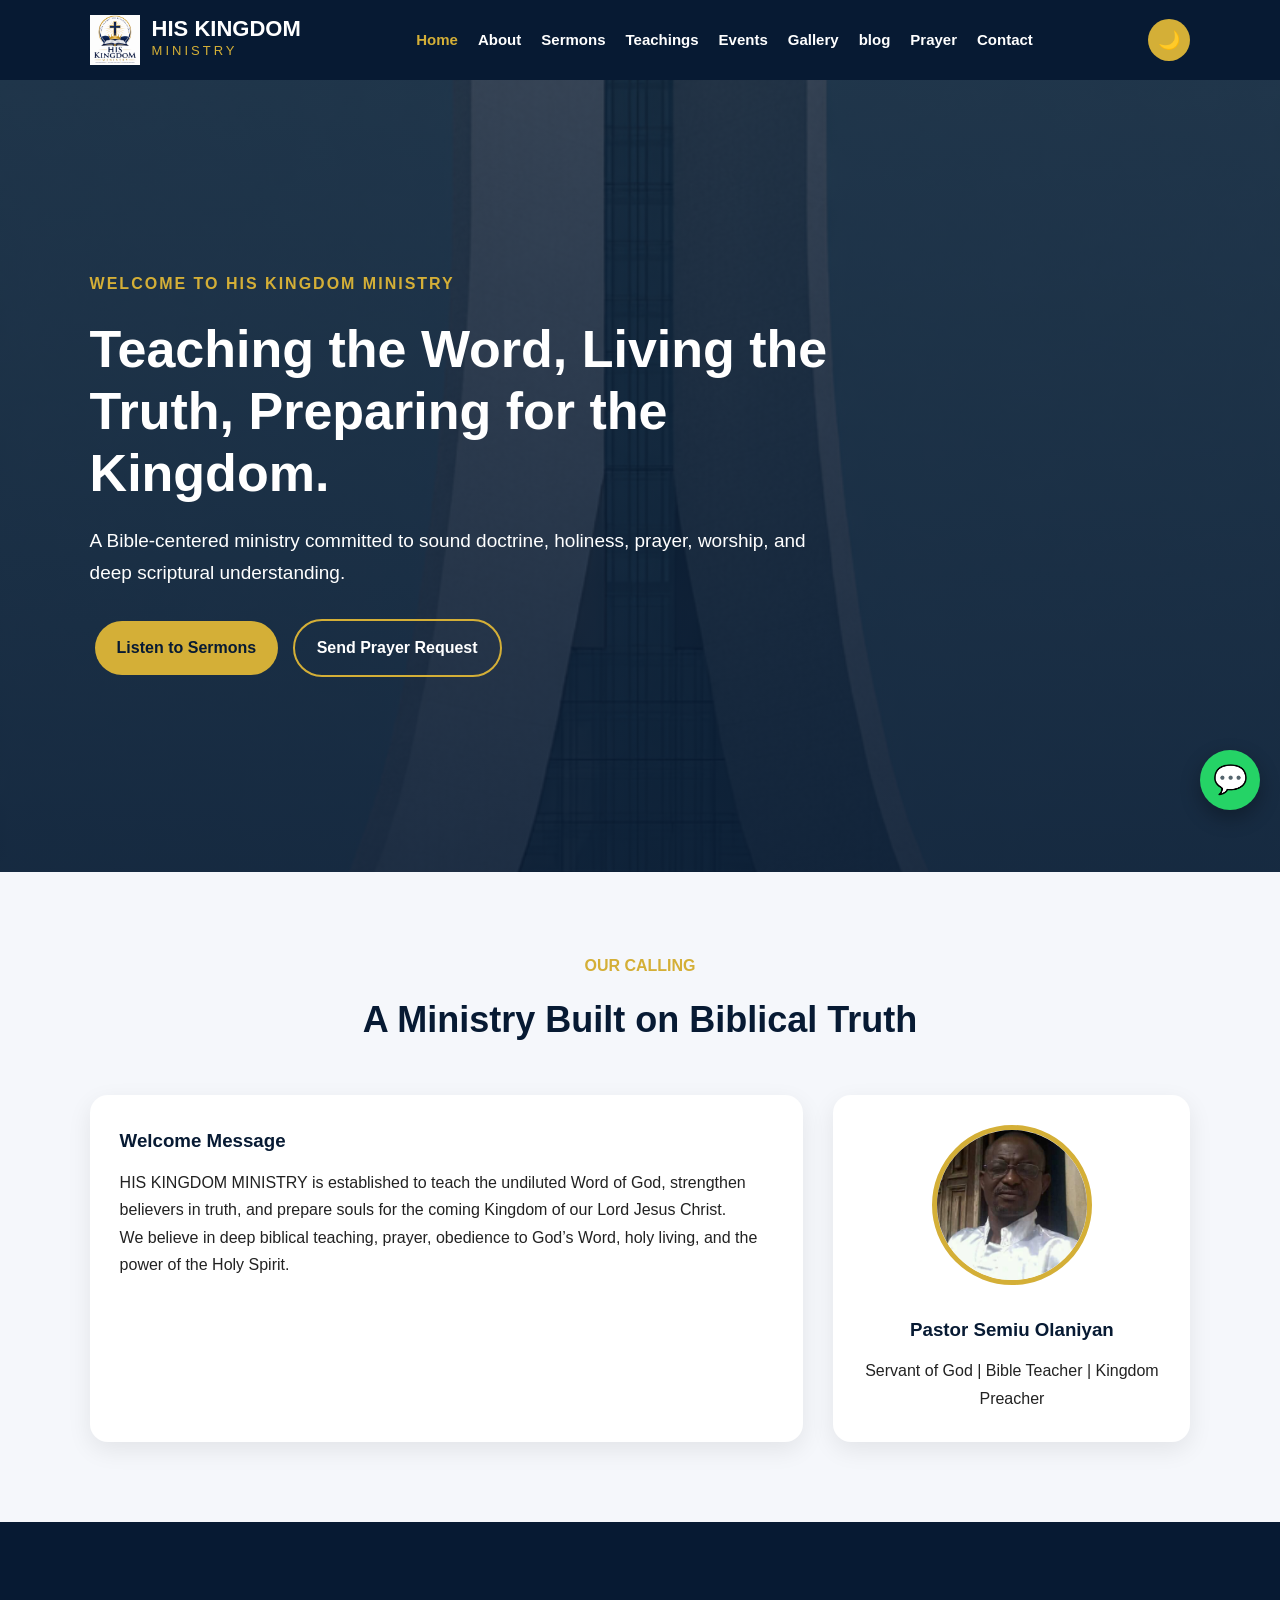
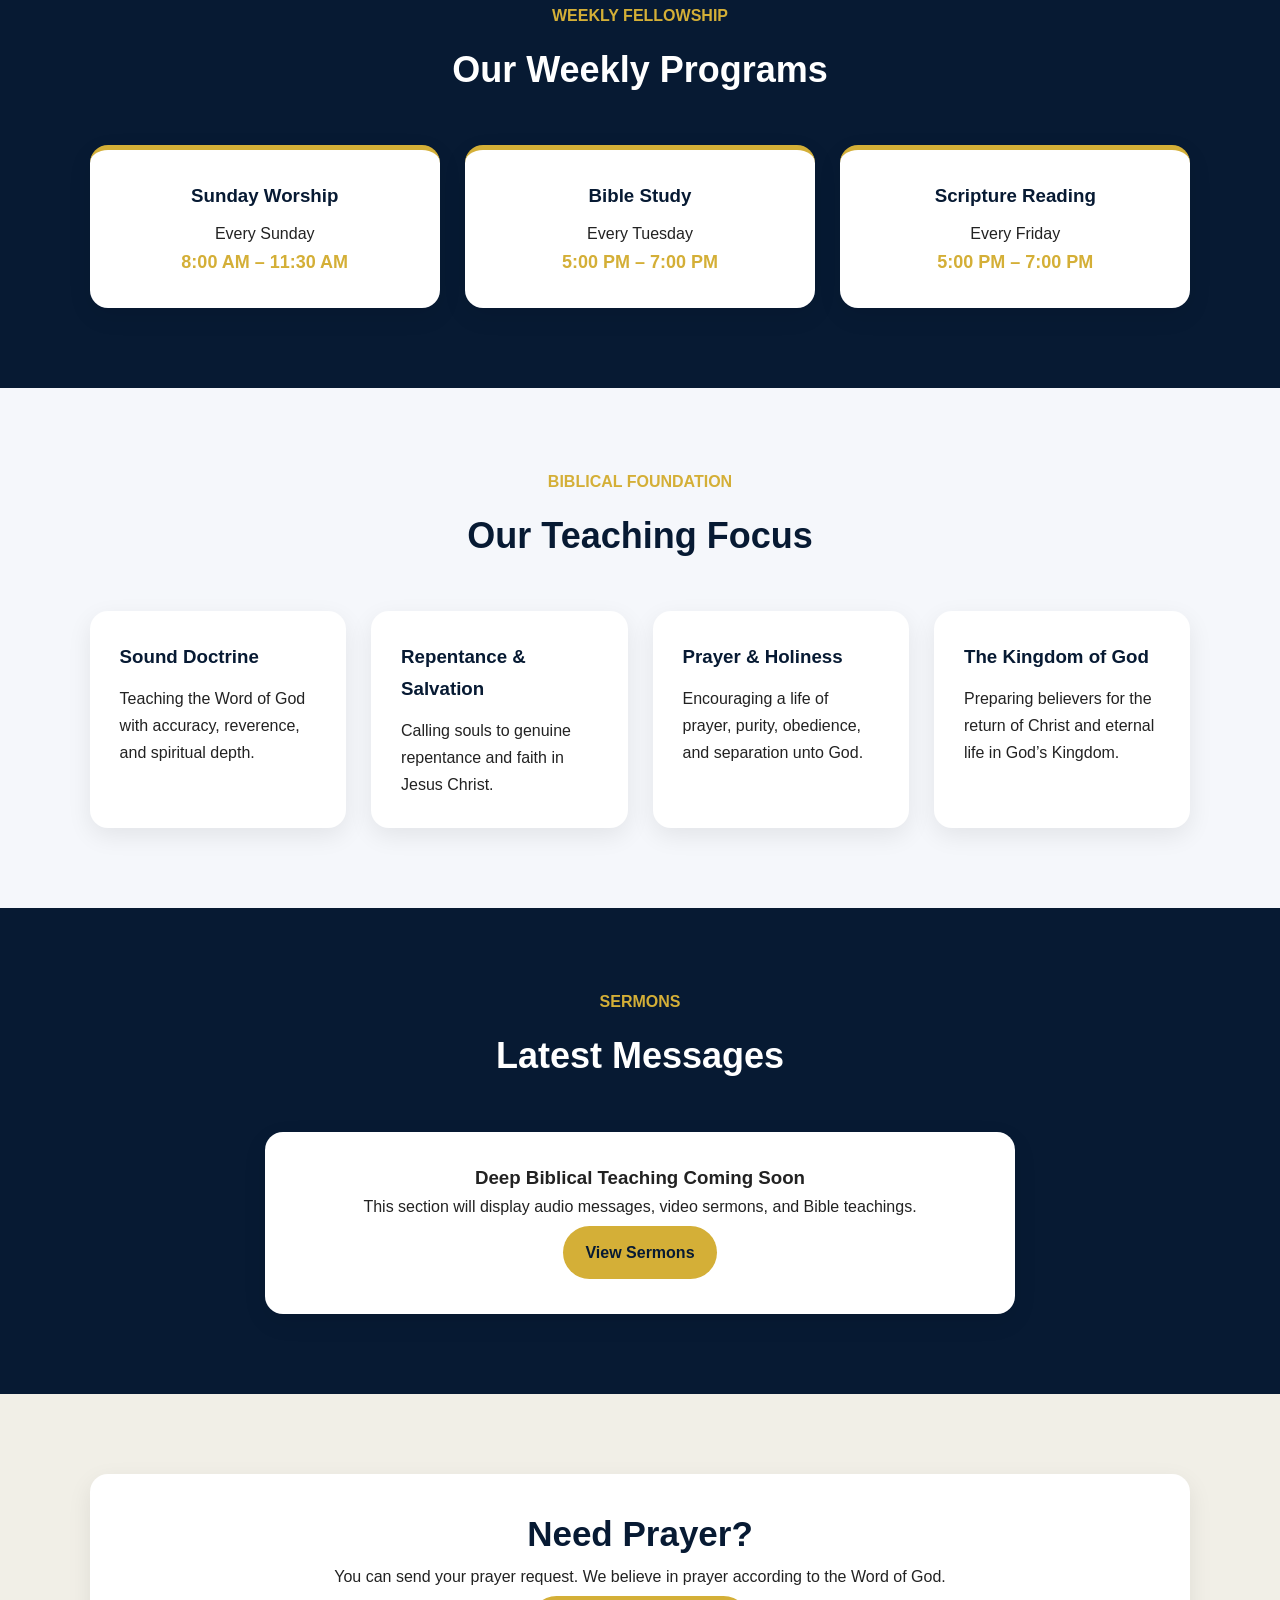
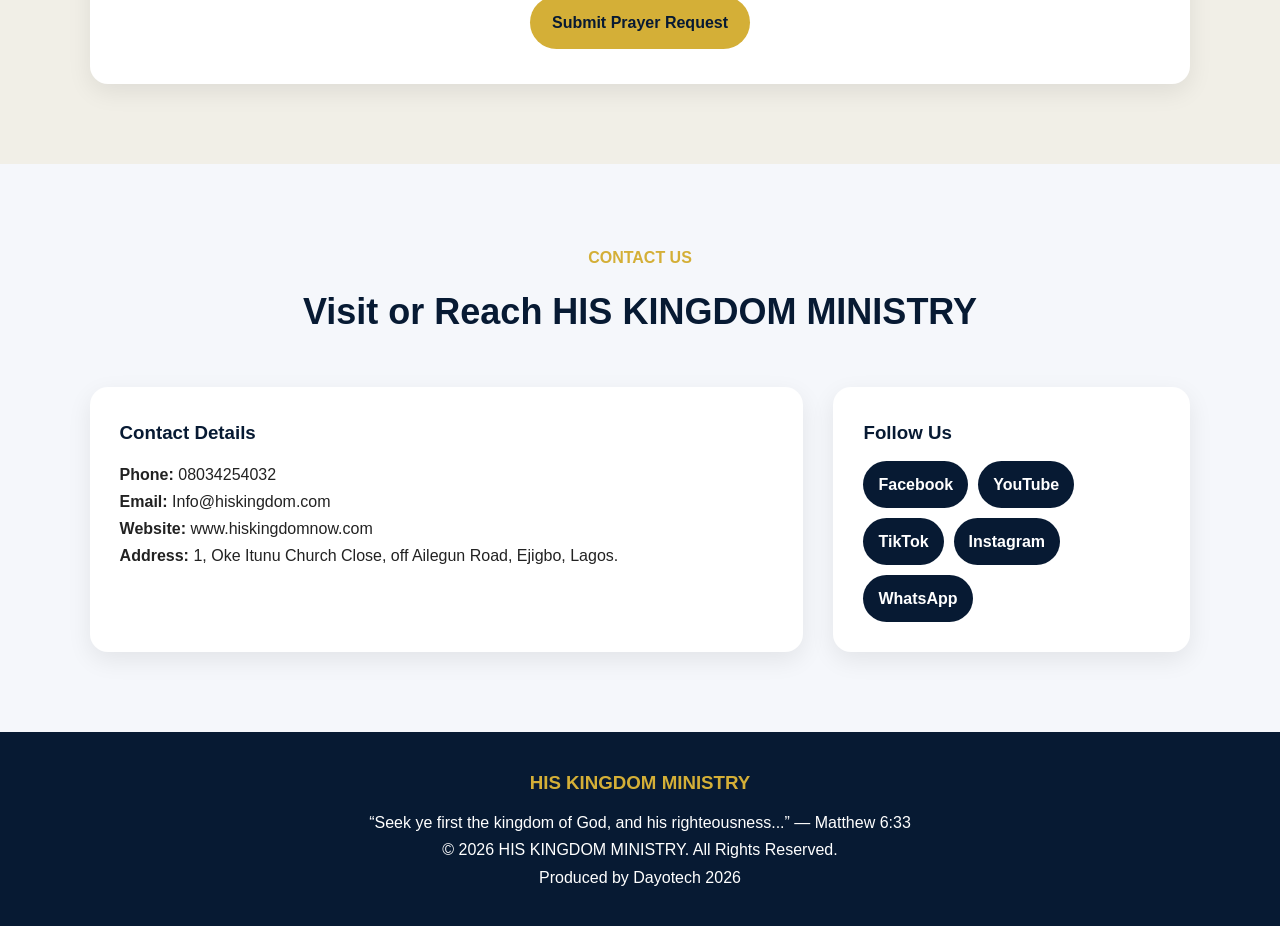
==== index.html @ 7446a450 "first commit for my church" ====
<!DOCTYPE html>
<html lang="en">
<head>
  <meta charset="UTF-8" />
  <meta name="viewport" content="width=device-width, initial-scale=1.0" />

  <title>HIS KINGDOM MINISTRY</title>

  <meta name="description" content="HIS KINGDOM MINISTRY - 
  Teaching the Word, Living the Truth, Preparing for the Kingdom.">
  <meta name="keywords" content="His Kingdom Ministry, Church in Ejigbo Lagos, Biblical Teaching, Bible Study, Scripture Reading, Sunday Worship">
  <meta name="author" content="Pastor Semiu Olaniyan">
  <link rel="icon" type="image/png" href="favicon.png">

  <link rel="stylesheet" href="style.css" />
</head>
<body>
  <div id="loader">
  <div class="loader-content">
    <img src="logo.png" alt="Logo">
    <div class="spinner"></div>
  </div>
</div>

  <!-- HEADER -->
   <header class="header"> 
   <div class="logo">
  <img src="logo.png" alt="HIS KINGDOM MINISTRY Logo">

  <div class="logo-text">
    <h1>HIS KINGDOM</h1>
    <p>MINISTRY</p>
  </div>
</div>


    <nav class="nav" id="navMenu">
      <a href="index.html" class="active">Home</a>
      <a href="about.html">About</a>
      <a href="sermons.html">Sermons</a>
      <a href="teachings.html">Teachings</a>
      <a href="events.html">Events</a>
      <a href="gallery.html">Gallery</a>
      <a href="blog.html">blog</a>
      <a href="prayer.html">Prayer</a>
      <a href="contact.html">Contact</a>
    </nav>
    <button class="dark-btn" onclick="toggleDarkMode()">🌙</button>

    <button class="menu-btn" onclick="toggleMenu()">☰</button>
  </header>

  <!-- HERO -->
  <section class="hero">
    <div class="hero-overlay">
      <div class="hero-content">
        <span class="small-title">Welcome to HIS KINGDOM MINISTRY</span>
        <h2>Teaching the Word, Living the Truth, Preparing for the Kingdom.</h2>
        <p>
          A Bible-centered ministry committed to sound doctrine, holiness,
          prayer, worship, and deep scriptural understanding.
        </p>

        <div class="hero-buttons">
          <a href="sermons.html" class="btn primary-btn">Listen to Sermons</a>
          <a href="prayer.html" class="btn secondary-btn">Send Prayer Request</a>
        </div>
      </div>
    </div>
  </section>

   
   <!-- WELCOME -->
<section class="section welcome">
  <div class="container">
    <div class="section-title">
      <span>Our Calling</span>
      <h2>A Ministry Built on Biblical Truth</h2>
    </div>

    <div class="welcome-grid">
      <div class="welcome-text">
        <h3>Welcome Message</h3>
        <p>
          HIS KINGDOM MINISTRY is established to teach the undiluted Word of God,
          strengthen believers in truth, and prepare souls for the coming Kingdom
          of our Lord Jesus Christ.
        </p>
        <p>
          We believe in deep biblical teaching, prayer, obedience to God’s Word,
          holy living, and the power of the Holy Spirit.
        </p>
      </div>

      <div class="pastor-card">
        <img 
          src="images/pastor.jpg"
          alt="Pastor Semiu Olaniyan"
          class="pastor-image"
        >

        <h3>Pastor Semiu Olaniyan</h3>
        <p>Servant of God | Bible Teacher | Kingdom Preacher</p>
      </div>
    </div>
  </div>
</section>
  <!-- PROGRAMS -->
  <section class="section programs">
    <div class="container">
      <div class="section-title light">
        <span>Weekly Fellowship</span>
        <h2>Our Weekly Programs</h2>
      </div>

      <div class="program-grid">
        <div class="program-card">
          <h3>Sunday Worship</h3>
          <p>Every Sunday</p>
          <strong>8:00 AM – 11:30 AM</strong>
        </div>

        <div class="program-card">
          <h3>Bible Study</h3>
          <p>Every Tuesday</p>
          <strong>5:00 PM – 7:00 PM</strong>
        </div>

        <div class="program-card">
          <h3>Scripture Reading</h3>
          <p>Every Friday</p>
          <strong>5:00 PM – 7:00 PM</strong>
        </div>
      </div>
    </div>
  </section>

  <!-- TEACHINGS -->
  <section class="section">
    <div class="container">
      <div class="section-title">
        <span>Biblical Foundation</span>
        <h2>Our Teaching Focus</h2>
      </div>

      <div class="teaching-grid">
        <div class="teaching-card">
          <h3>Sound Doctrine</h3>
          <p>Teaching the Word of God with accuracy, reverence, and spiritual depth.</p>
        </div>

        <div class="teaching-card">
          <h3>Repentance & Salvation</h3>
          <p>Calling souls to genuine repentance and faith in Jesus Christ.</p>
        </div>

        <div class="teaching-card">
          <h3>Prayer & Holiness</h3>
          <p>Encouraging a life of prayer, purity, obedience, and separation unto God.</p>
        </div>

        <div class="teaching-card">
          <h3>The Kingdom of God</h3>
          <p>Preparing believers for the return of Christ and eternal life in God’s Kingdom.</p>
        </div>
      </div>
    </div>
  </section>

  <!-- SERMONS -->
  <section class="section sermons">
    <div class="container">
      <div class="section-title light">
        <span>Sermons</span>
        <h2>Latest Messages</h2>
      </div>

      <div class="sermon-box">
        <h3>Deep Biblical Teaching Coming Soon</h3>
        <p>
          This section will display audio messages, video sermons, and Bible teachings.
        </p>
        <a href="sermons.html" class="btn primary-btn">View Sermons</a>
      </div>
    </div>
  </section>

  <!-- PRAYER -->
  <section class="section prayer">
    <div class="container prayer-box">
      <h2>Need Prayer?</h2>
      <p>
        You can send your prayer request. We believe in prayer according to the Word of God.
      </p>
      <a href="prayer.html" class="btn primary-btn">Submit Prayer Request</a>
    </div>
  </section>

  <!-- CONTACT -->
  <section class="section contact-section">
    <div class="container">
      <div class="section-title">
        <span>Contact Us</span>
        <h2>Visit or Reach HIS KINGDOM MINISTRY</h2>
      </div>

      <div class="contact-grid">
        <div class="contact-card">
          <h3>Contact Details</h3>
          <p><strong>Phone:</strong> 08034254032</p>
          <p><strong>Email:</strong> Info@hiskingdom.com</p>
          <p><strong>Website:</strong> www.hiskingdomnow.com</p>
          <p><strong>Address:</strong> 1, Oke Itunu Church Close, off Ailegun Road, Ejigbo, Lagos.</p>
        </div>

        <div class="contact-card">
          <h3>Follow Us</h3>
          <div class="social-links">
            <a href="#">Facebook</a>
            <a href="#">YouTube</a>
            <a href="#">TikTok</a>
            <a href="#">Instagram</a>
            <a href="https://wa.me/2348034254032">WhatsApp</a>
          </div>
        </div>
      </div>
    </div>
  </section>

  <!-- FOOTER -->
  <footer class="footer">
    <h3>HIS KINGDOM MINISTRY</h3>
    <p>“Seek ye first the kingdom of God, and his righteousness...” — Matthew 6:33</p>
    <p>© 2026 HIS KINGDOM MINISTRY. All Rights Reserved.</p>
    <p>Produced by Dayotech 2026</p>
  </footer>

  <button class="top-btn" onclick="scrollToTop()">↑</button>

  <script src="script.js"></script>
  <a href="https://wa.me/2348034254032" class="whatsapp-float" target="_blank">
  💬
</a>
</body>
</html>
---- style.css ----
* {
  margin: 0;
  padding: 0;
  box-sizing: border-box;
}

body {
  font-family: Arial, sans-serif;
  background: #f5f7fb;
  color: #222;
  line-height: 1.7;
}

a {
  text-decoration: none;
}

.header {
  width: 100%;
  background: #071a33;
  color: #fff;
  display: flex;
  justify-content: space-between;
  align-items: center;
  padding: 15px 7%;
  position: sticky;
  top: 0;
  z-index: 1000;
}

 .logo {
  display: flex;
  align-items: center;
  gap: 12px;
}

.logo img {
  width: 65px;
  height: 65px;
  object-fit: contain;
}

.logo-text h1 {
  font-size: 22px;
  line-height: 1;
  color: #fff;
}

.logo-text p {
  font-size: 13px;
  color: #d4af37;
  letter-spacing: 3px;
}


.logo h1 {
  font-size: 22px;
  line-height: 1;
}

.logo p {
  font-size: 13px;
  color: #d4af37;
  letter-spacing: 3px;
}

.nav {
  display: flex;
  align-items: center;
  gap: 20px;
}

.nav a {
  color: #fff;
  font-weight: bold;
  font-size: 15px;
  transition: 0.3s;
}

.nav a:hover,
.nav a.active {
  color: #d4af37;
}

.menu-btn {
  display: none;
  background: #d4af37;
  color: #071a33;
  border: none;
  padding: 8px 12px;
  font-size: 24px;
  border-radius: 6px;
  cursor: pointer;
}

.hero {
  min-height: 88vh;
  background:
    linear-gradient(rgba(7, 26, 51, 0.8), rgba(7, 26, 51, 0.9)),
    url("images/church-bg.jpg");
  background-size: cover;
  background-position: center;
}

.hero-overlay {
  min-height: 88vh;
  display: flex;
  align-items: center;
  padding: 0 7%;
}

.hero-content {
  max-width: 750px;
  color: #fff;
}

.small-title {
  color: #d4af37;
  font-weight: bold;
  text-transform: uppercase;
  letter-spacing: 2px;
}

.hero-content h2 {
  font-size: 52px;
  margin: 20px 0;
  line-height: 1.2;
}

.hero-content p {
  font-size: 19px;
  margin-bottom: 25px;
}

.btn {
  display: inline-block;
  padding: 13px 22px;
  border-radius: 30px;
  font-weight: bold;
  margin: 5px;
  transition: 0.3s;
}

.primary-btn {
  background: #d4af37;
  color: #071a33;
}

.secondary-btn {
  border: 2px solid #d4af37;
  color: #fff;
}

.primary-btn:hover,
.secondary-btn:hover {
  transform: translateY(-3px);
}

.section {
  padding: 80px 7%;
}

.container {
  max-width: 1200px;
  margin: auto;
}

.section-title {
  text-align: center;
  margin-bottom: 45px;
}

.section-title span {
  color: #d4af37;
  font-weight: bold;
  text-transform: uppercase;
}

.section-title h2 {
  color: #071a33;
  font-size: 36px;
  margin-top: 10px;
}

.section-title.light h2 {
  color: #fff;
}

.welcome-grid,
.contact-grid {
  display: grid;
  grid-template-columns: 2fr 1fr;
  gap: 30px;
}

.welcome-text,
.pastor-card,
.contact-card,
.teaching-card,
.program-card,
.sermon-box,
.prayer-box {
  background: #fff;
  padding: 30px;
  border-radius: 18px;
  box-shadow: 0 8px 25px rgba(0,0,0,0.08);
}

.welcome-text h3,
.pastor-card h3,
.contact-card h3,
.teaching-card h3 {
  color: #071a33;
  margin-bottom: 12px;
}

.pastor-card {
  text-align: center;
}



.programs,
.sermons {
  background: #071a33;
}

.program-grid,
.teaching-grid {
  display: grid;
  grid-template-columns: repeat(3, 1fr);
  gap: 25px;
}

.teaching-grid {
  grid-template-columns: repeat(4, 1fr);
}

.program-card {
  text-align: center;
  border-top: 5px solid #d4af37;
}

.program-card h3 {
  color: #071a33;
  margin-bottom: 8px;
}

.program-card strong {
  color: #d4af37;
  font-size: 18px;
}

.teaching-card {
  transition: 0.3s;
}

.teaching-card:hover {
  transform: translateY(-8px);
}

.sermon-box {
  text-align: center;
  max-width: 750px;
  margin: auto;
}

.prayer {
  background: #f1efe7;
}

.prayer-box {
  text-align: center;
}

.prayer-box h2 {
  color: #071a33;
  font-size: 35px;
}

.social-links {
  display: flex;
  flex-wrap: wrap;
  gap: 10px;
}

.social-links a {
  background: #071a33;
  color: #fff;
  padding: 10px 15px;
  border-radius: 25px;
  font-weight: bold;
}

.social-links a:hover {
  background: #d4af37;
  color: #071a33;
}

.footer {
  background: #071a33;
  color: #fff;
  text-align: center;
  padding: 35px 7%;
}

.footer h3 {
  color: #d4af37;
  margin-bottom: 10px;
}

.top-btn {
  position: fixed;
  right: 20px;
  bottom: 25px;
  background: #d4af37;
  color: #071a33;
  border: none;
  width: 45px;
  height: 45px;
  border-radius: 50%;
  font-size: 22px;
  cursor: pointer;
  display: none;
}

/* TABLET */
@media (max-width: 992px) {
  .program-grid,
  .teaching-grid,
  .welcome-grid,
  .contact-grid {
    grid-template-columns: 1fr 1fr;
  }

  .hero-content h2 {
    font-size: 42px;
  }
}

/* MOBILE */
@media (max-width: 768px) {
  .header {
    padding: 15px 5%;
  }

  .menu-btn {
    display: block;
  }

  .nav {
    position: absolute;
    top: 75px;
    right: 5%;
    width: 240px;
    background: #071a33;
    flex-direction: column;
    align-items: flex-start;
    padding: 20px;
    border-radius: 12px;
    display: none;
    box-shadow: 0 10px 30px rgba(0,0,0,0.3);
  }

  .nav.show {
    display: flex;
  }

  .hero-content h2 {
    font-size: 34px;
  }

  .hero-content p {
    font-size: 16px;
  }

  .section {
    padding: 60px 5%;
  }

  .program-grid,
  .teaching-grid,
  .welcome-grid,
  .contact-grid {
    grid-template-columns: 1fr;
  }

  .section-title h2 {
    font-size: 28px;
  }

  .logo h1 {
    font-size: 18px;
  }
}
.logo img {
  width: 50px;
  height: 50px;
}

/* SMALL PHONES */
@media (max-width: 480px) {
  .hero-content h2 {
    font-size: 29px;
  }

  .btn {
    display: block;
    text-align: center;
    width: 100%;
  }

  .nav {
    width: 90%;
    right: 5%;
  }
}

/* INNER PAGES */
.page-hero {
  background: linear-gradient(rgba(7, 26, 51, 0.85), rgba(7, 26, 51, 0.9)),
              url("images/church-bg.jpg");
  background-size: cover;
  background-position: center;
  color: #fff;
  text-align: center;
  padding: 110px 7%;
}

.page-hero h2 {
  font-size: 45px;
  margin-bottom: 15px;
  color: #d4af37;
}

.page-hero p {
  max-width: 750px;
  margin: auto;
  font-size: 18px;
}

.text-page {
  background: #fff;
  padding: 35px;
  border-radius: 18px;
  box-shadow: 0 8px 25px rgba(0,0,0,0.08);
}

.text-page h2 {
  color: #071a33;
  margin: 25px 0 10px;
}

.text-page ul {
  margin-left: 20px;
}

.card-grid {
  display: grid;
  grid-template-columns: repeat(3, 1fr);
  gap: 25px;
}

.info-card,
.event-card {
  background: #fff;
  padding: 30px;
  border-radius: 18px;
  box-shadow: 0 8px 25px rgba(0,0,0,0.08);
  border-top: 5px solid #d4af37;
}

.info-card h3,
.event-card h3 {
  color: #071a33;
  margin-bottom: 12px;
}

.small-btn {
  display: inline-block;
  margin-top: 15px;
  background: #071a33;
  color: #fff;
  padding: 10px 18px;
  border-radius: 25px;
}

.event-list {
  display: grid;
  gap: 25px;
}

.gallery-grid {
  display: grid;
  grid-template-columns: repeat(3, 1fr);
  gap: 25px;
}

 .gallery-item {
  overflow: hidden;
  border-radius: 18px;
  box-shadow: 0 8px 25px rgba(0,0,0,0.1);
  position: relative;
}

.gallery-item img {
  width: 100%;
  height: 250px;
  object-fit: cover;
  display: block;
  transition: 0.4s ease;
}

.gallery-item:hover img {
  transform: scale(1.08);
}

.form-container {
  max-width: 750px;
}

.main-form {
  display: flex;
  flex-direction: column;
  gap: 12px;
}

.main-form label {
  font-weight: bold;
  color: #071a33;
}

.main-form input,
.main-form textarea {
  width: 100%;
  padding: 14px;
  border: 1px solid #ddd;
  border-radius: 10px;
  font-size: 15px;
  outline: none;
}

.main-form input:focus,
.main-form textarea:focus {
  border-color: #d4af37;
}

.form-btn {
  background: #d4af37;
  color: #071a33;
  border: none;
  padding: 14px;
  border-radius: 30px;
  font-weight: bold;
  cursor: pointer;
  margin-top: 10px;
}

.form-btn:hover {
  background: #071a33;
  color: #fff;
}

.contact-social {
  margin-top: 20px;
}

/* RESPONSIVE INNER PAGES */
@media (max-width: 992px) {
  .card-grid,
  .gallery-grid {
    grid-template-columns: repeat(2, 1fr);
  }

  .page-hero h2 {
    font-size: 36px;
  }
}

@media (max-width: 768px) {
  .card-grid,
  .gallery-grid {
    grid-template-columns: 1fr;
  }

  .page-hero {
    padding: 80px 5%;
  }

  .page-hero h2 {
    font-size: 30px;
  }

  .page-hero p {
    font-size: 16px;
  }

  .text-page {
    padding: 25px;
  }
}

.whatsapp-float {
  position: fixed;
  bottom: 90px;
  right: 20px;
  width: 60px;
  height: 60px;
  background: #25d366;
  color: #fff;
  border-radius: 50%;
  display: flex;
  align-items: center;
  justify-content: center;
  font-size: 28px;
  text-decoration: none;
  z-index: 1000;
  box-shadow: 0 8px 20px rgba(0,0,0,0.3);
  transition: 0.3s;
}

.whatsapp-float:hover {
  transform: scale(1.1);
}

.fade-up {
  opacity: 0;
  transform: translateY(40px);
  transition: all 1s ease;
}

.fade-up.show {
  opacity: 1;
  transform: translateY(0);
}

.dark-btn {
  background: #d4af37;
  border: none;
  color: #071a33;
  width: 42px;
  height: 42px;
  border-radius: 50%;
  cursor: pointer;
  font-size: 18px;
}

body.dark-mode {
  background: #111;
  color: #eee;
}

body.dark-mode .section,
body.dark-mode .welcome-text,
body.dark-mode .pastor-card,
body.dark-mode .contact-card,
body.dark-mode .teaching-card,
body.dark-mode .info-card,
body.dark-mode .event-card,
body.dark-mode .text-page,
body.dark-mode .program-card,
body.dark-mode .main-form {
  background: #1d1d1d;
  color: #eee;
}

body.dark-mode h1,
body.dark-mode h2,
body.dark-mode h3 {
  color: #d4af37;
}

#loader {
  position: fixed;
  width: 100%;
  height: 100vh;
  background: #071a33;
  z-index: 99999;
  display: flex;
  justify-content: center;
  align-items: center;
}

.loader-content {
  text-align: center;
}

.loader-content img {
  width: 120px;
  margin-bottom: 20px;
}

.spinner {
  width: 50px;
  height: 50px;
  border: 5px solid rgba(255,255,255,0.2);
  border-top: 5px solid #d4af37;
  border-radius: 50%;
  animation: spin 1s linear infinite;
  margin: auto;
}

@keyframes spin {
  100% {
    transform: rotate(360deg);
  }
}

.footer-logo {
  width: 90px;
  margin-bottom: 15px;
}

/* BLOG PAGE */
.blog-grid {
  display: grid;
  grid-template-columns: repeat(3, 1fr);
  gap: 25px;
}

.blog-card {
  background: #fff;
  border-radius: 18px;
  overflow: hidden;
  box-shadow: 0 8px 25px rgba(0,0,0,0.08);
  transition: 0.3s;
}

.blog-card:hover {
  transform: translateY(-8px);
}

.blog-card img {
  width: 100%;
  height: 220px;
  object-fit: cover;
  display: block;
}

.blog-content {
  padding: 25px;
}

.blog-content span {
  color: #d4af37;
  font-weight: bold;
  text-transform: uppercase;
  font-size: 13px;
}

.blog-content h3 {
  color: #071a33;
  margin: 12px 0;
}

.post-container {
  max-width: 900px;
  background: #fff;
  padding: 35px;
  border-radius: 18px;
  box-shadow: 0 8px 25px rgba(0,0,0,0.08);
}

.post-image {
  width: 100%;
  height: 420px;
  object-fit: cover;
  border-radius: 18px;
  margin-bottom: 25px;
}

.post-date {
  color: #777;
  margin-bottom: 20px;
  font-size: 14px;
}

.post-container h2 {
  color: #071a33;
  margin: 25px 0 10px;
}

.post-container p {
  margin-bottom: 15px;
}

.post-container ul {
  margin-left: 25px;
  margin-bottom: 20px;
}

.post-container blockquote {
  background: #f1efe7;
  border-left: 5px solid #d4af37;
  padding: 20px;
  margin: 25px 0;
  font-weight: bold;
  color: #071a33;
}

/* DARK MODE BLOG SUPPORT */
body.dark-mode .blog-card,
body.dark-mode .post-container {
  background: #1d1d1d;
  color: #eee;
}

body.dark-mode .blog-content h3,
body.dark-mode .post-container h2 {
  color: #d4af37;
}

body.dark-mode .post-container blockquote {
  background: #111;
  color: #eee;
}

/* RESPONSIVE BLOG */
@media (max-width: 992px) {
  .blog-grid {
    grid-template-columns: repeat(2, 1fr);
  }

  .post-image {
    height: 320px;
  }
}

@media (max-width: 768px) {
  .blog-grid {
    grid-template-columns: 1fr;
  }

  .post-container {
    padding: 25px;
  }

  .post-image {
    height: 240px;
  }
}

.pastor-image {
  width: 160px;
  height: 160px;
  border-radius: 50%;
  object-fit: cover;
  border: 5px solid #d4af37;
  margin-bottom: 20px;
}
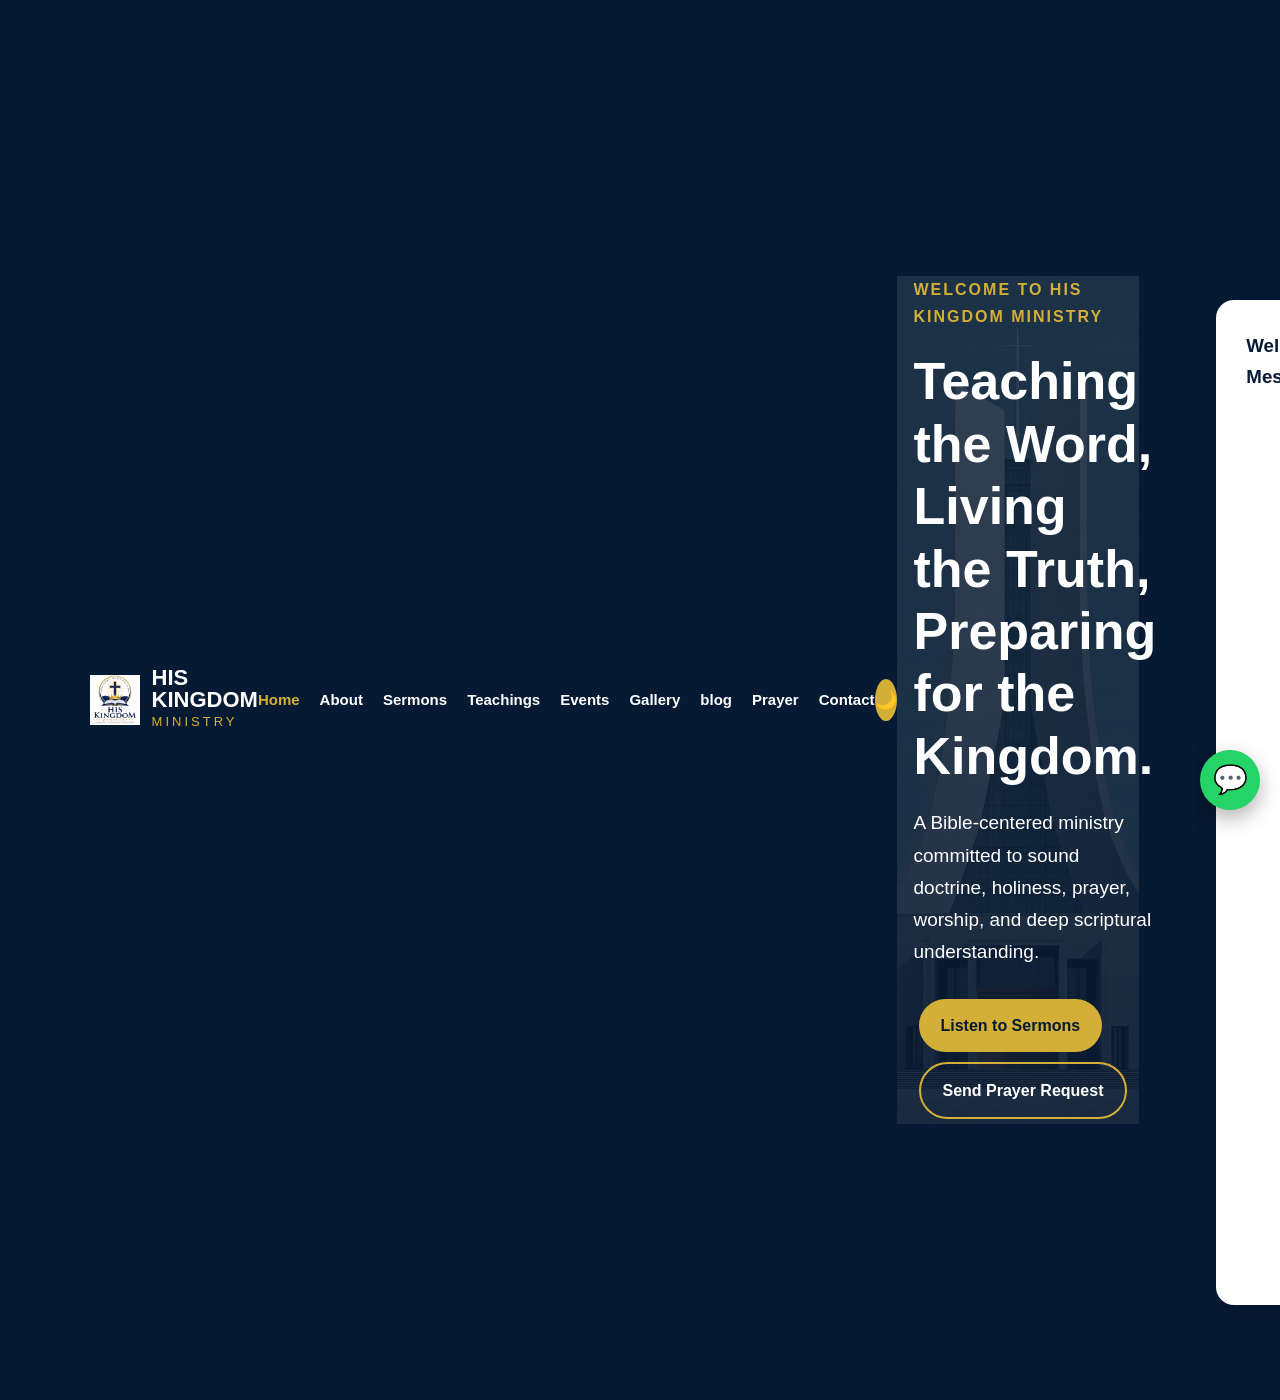
==== commit fc781baa: "adjusting menu on mobile" ====
--- a/index.html
+++ b/index.html
@@ -47,8 +47,9 @@
     </nav>
     <button class="dark-btn" onclick="toggleDarkMode()">🌙</button>
 
-    <button class="menu-btn" onclick="toggleMenu()">☰</button>
-  </header>
+     <button class="menu-btn" id="menuBtn" type="button" aria-label="Open menu">
+  ☰
+</button>
 
   <!-- HERO -->
   <section class="hero">
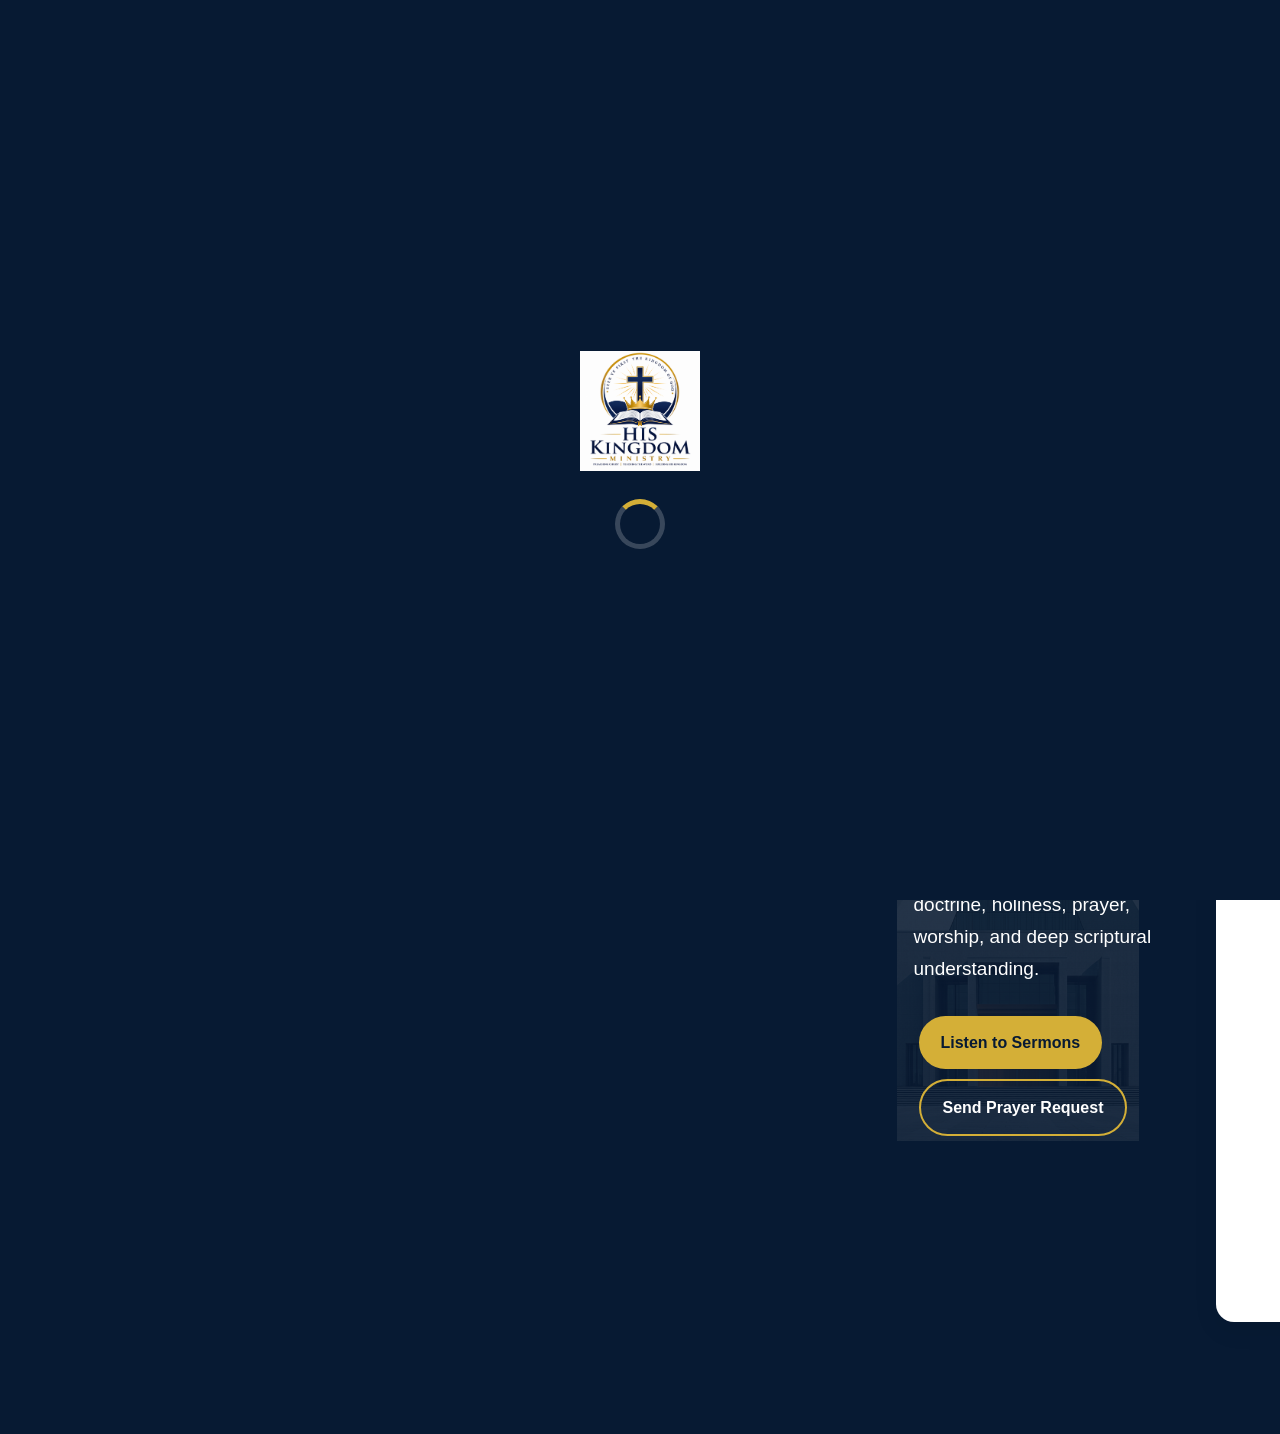
==== commit 16702d67: "additional to css and js" ====
--- a/index.html
+++ b/index.html
@@ -230,11 +230,37 @@
 
   <!-- FOOTER -->
   <footer class="footer">
-    <h3>HIS KINGDOM MINISTRY</h3>
-    <p>“Seek ye first the kingdom of God, and his righteousness...” — Matthew 6:33</p>
-    <p>© 2026 HIS KINGDOM MINISTRY. All Rights Reserved.</p>
-    <p>Produced by Dayotech 2026</p>
-  </footer>
+  <img src="logo.png" alt="HIS KINGDOM MINISTRY Logo" class="footer-logo">
+
+  <h3>HIS KINGDOM MINISTRY</h3>
+
+  <p>
+    “Seek ye first the kingdom of God, and his righteousness...” — Matthew 6:33
+  </p>
+
+  <div class="footer-links">
+    <a href="index.html">Home</a>
+    <a href="about.html">About</a>
+    <a href="sermons.html">Sermons</a>
+    <a href="teachings.html">Teachings</a>
+    <a href="events.html">Events</a>
+    <a href="gallery.html">Gallery</a>
+    <a href="blog.html">Blog</a>
+    <a href="prayer.html">Prayer</a>
+    <a href="contact.html">Contact</a>
+  </div>
+
+  <div class="footer-social">
+    <a href="#">Facebook</a>
+    <a href="#">YouTube</a>
+    <a href="#">TikTok</a>
+    <a href="#">Instagram</a>
+    <a href="https://wa.me/2348034254032">WhatsApp</a>
+  </div>
+
+  <p>© 2026 HIS KINGDOM MINISTRY. All Rights Reserved.</p>
+  <p>Produced by Dayotech 2026</p>
+</footer>
 
   <button class="top-btn" onclick="scrollToTop()">↑</button>
 
--- a/style.css
+++ b/style.css
@@ -847,4 +847,50 @@
   object-fit: cover;
   border: 5px solid #d4af37;
   margin-bottom: 20px;
+}
+
+.footer-logo {
+  width: 90px;
+  height: 90px;
+  object-fit: contain;
+  margin-bottom: 15px;
+}
+
+.footer-links,
+.footer-social {
+  display: flex;
+  justify-content: center;
+  flex-wrap: wrap;
+  gap: 12px;
+  margin: 20px 0;
+}
+
+.footer-links a,
+.footer-social a {
+  color: #fff;
+  border: 1px solid rgba(212, 175, 55, 0.5);
+  padding: 8px 14px;
+  border-radius: 25px;
+  transition: 0.3s;
+  font-size: 14px;
+}
+
+.footer-links a:hover,
+.footer-social a:hover {
+  background: #d4af37;
+  color: #071a33;
+}
+
+@media (max-width: 768px) {
+  .footer-links,
+  .footer-social {
+    flex-direction: column;
+    align-items: center;
+  }
+
+  .footer-links a,
+  .footer-social a {
+    width: 85%;
+    text-align: center;
+  }
 }
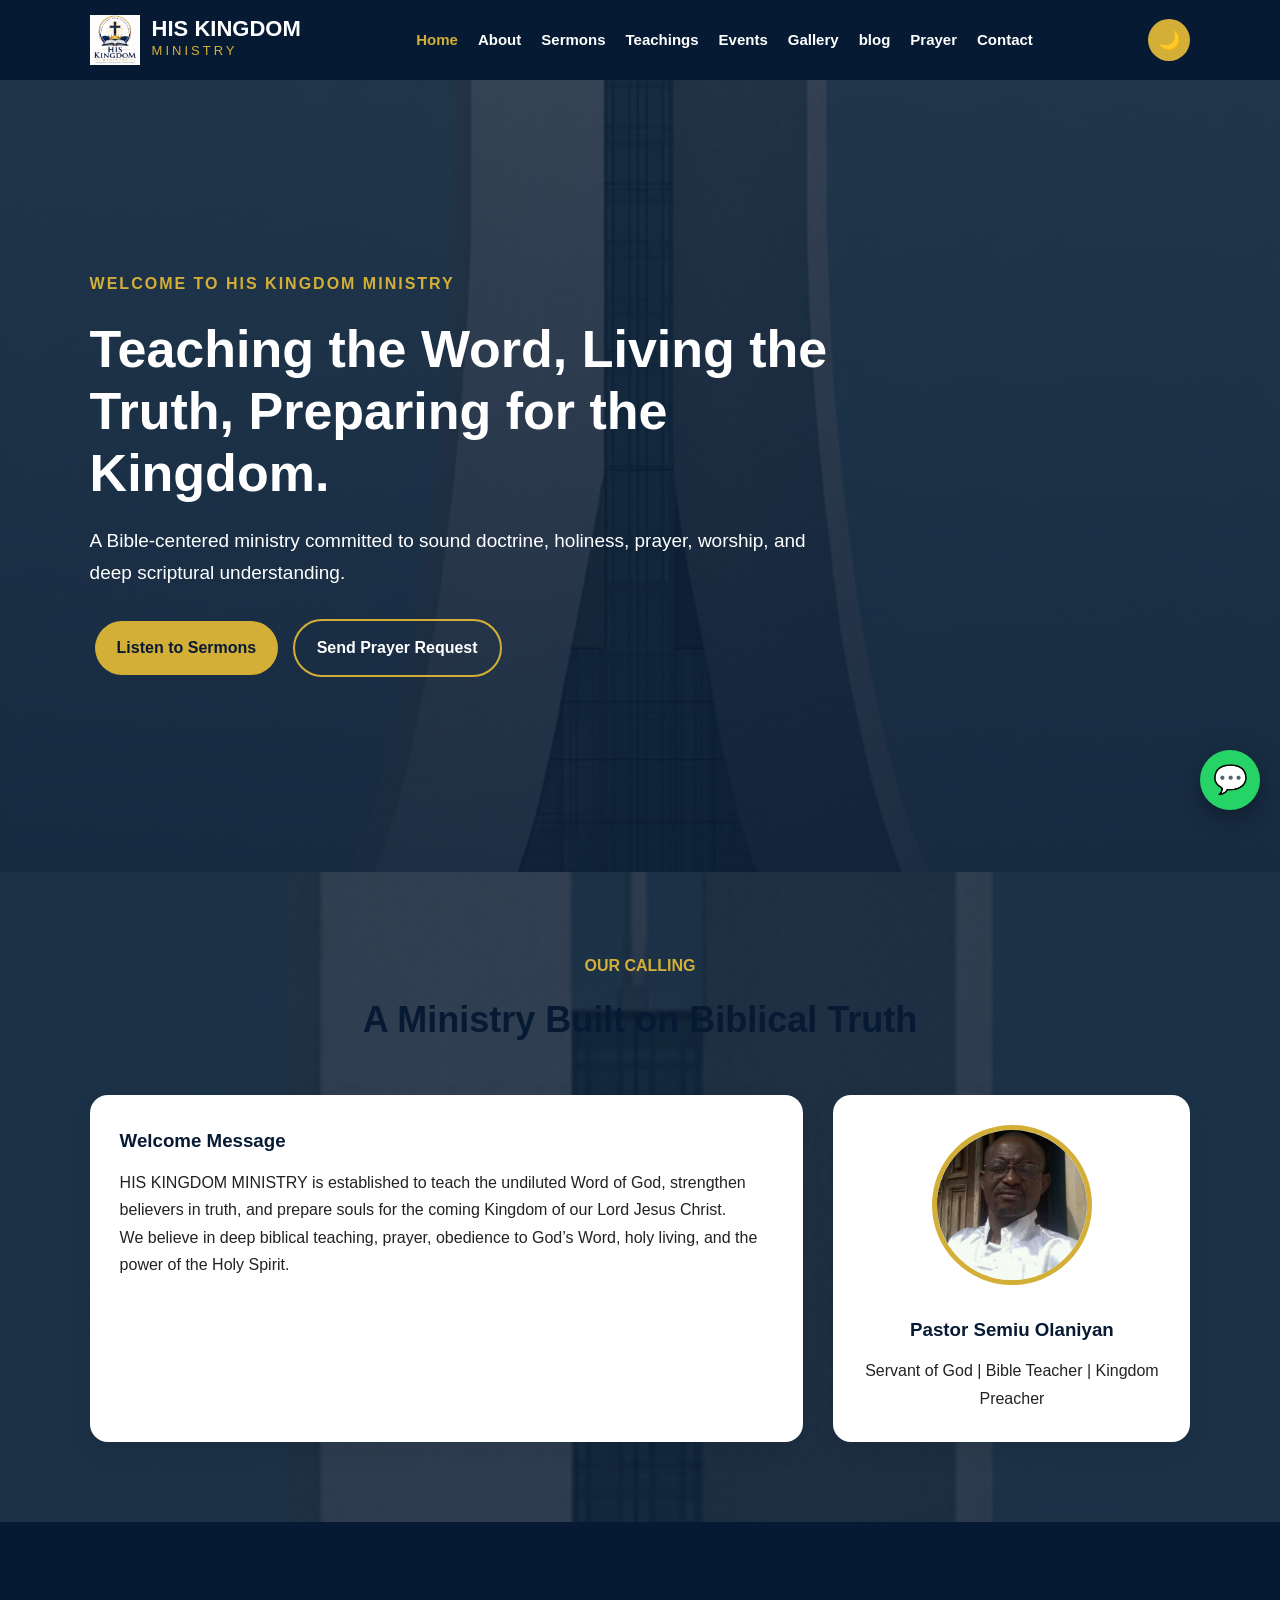
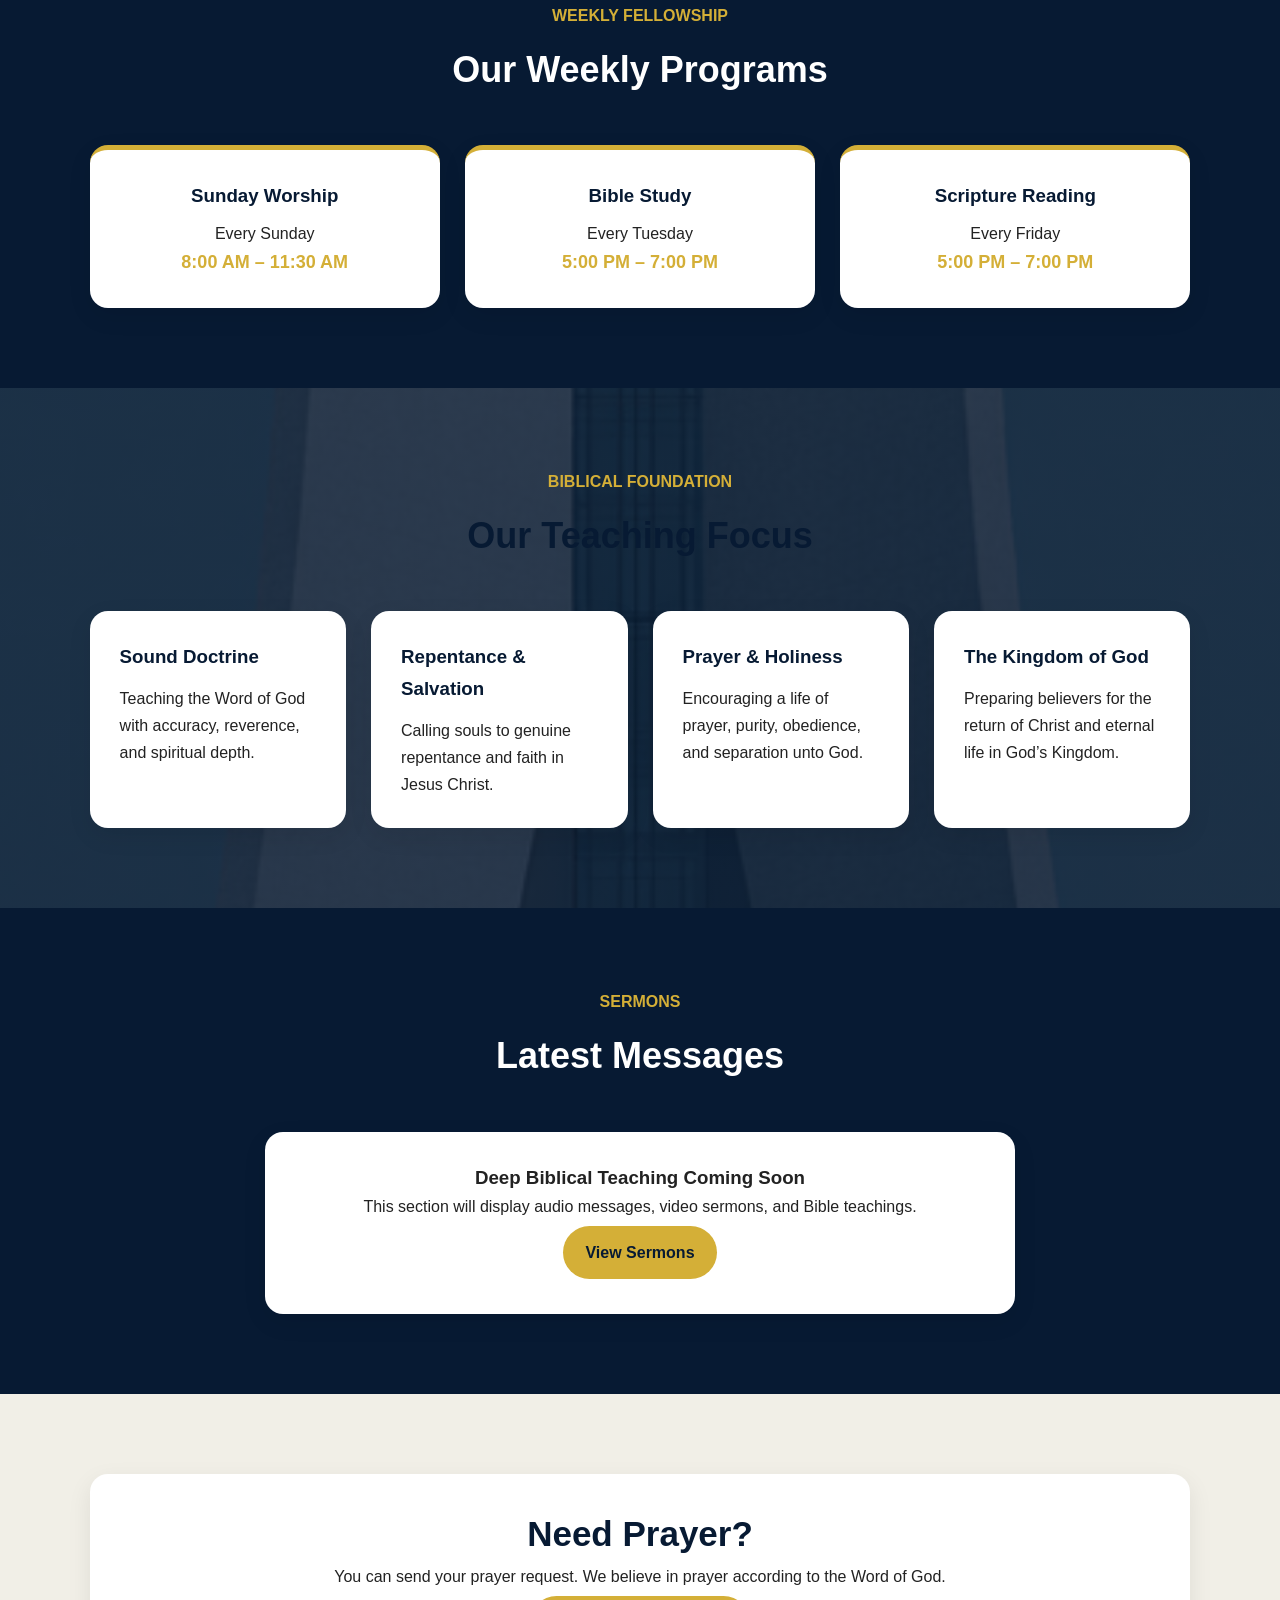
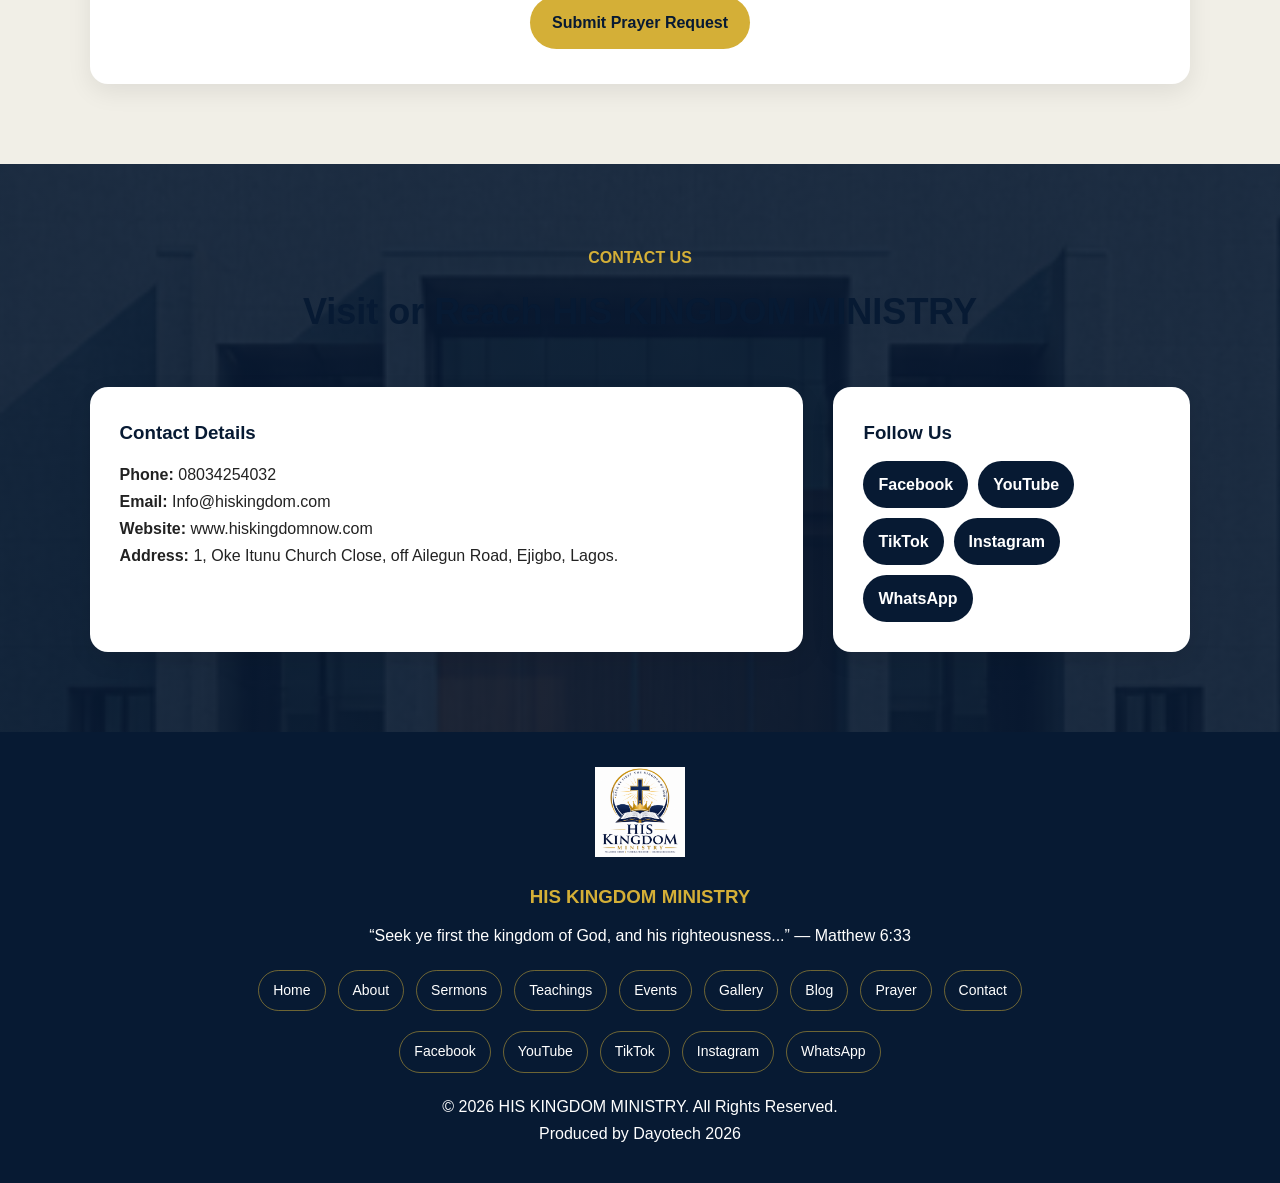
==== commit 78b2b081: "closed the header in all pages" ====
--- a/index.html
+++ b/index.html
@@ -51,6 +51,11 @@
   ☰
 </button>
 
+</header>
+
+<!-- HERO -->
+<section class="hero">
+
   <!-- HERO -->
   <section class="hero">
     <div class="hero-overlay">
